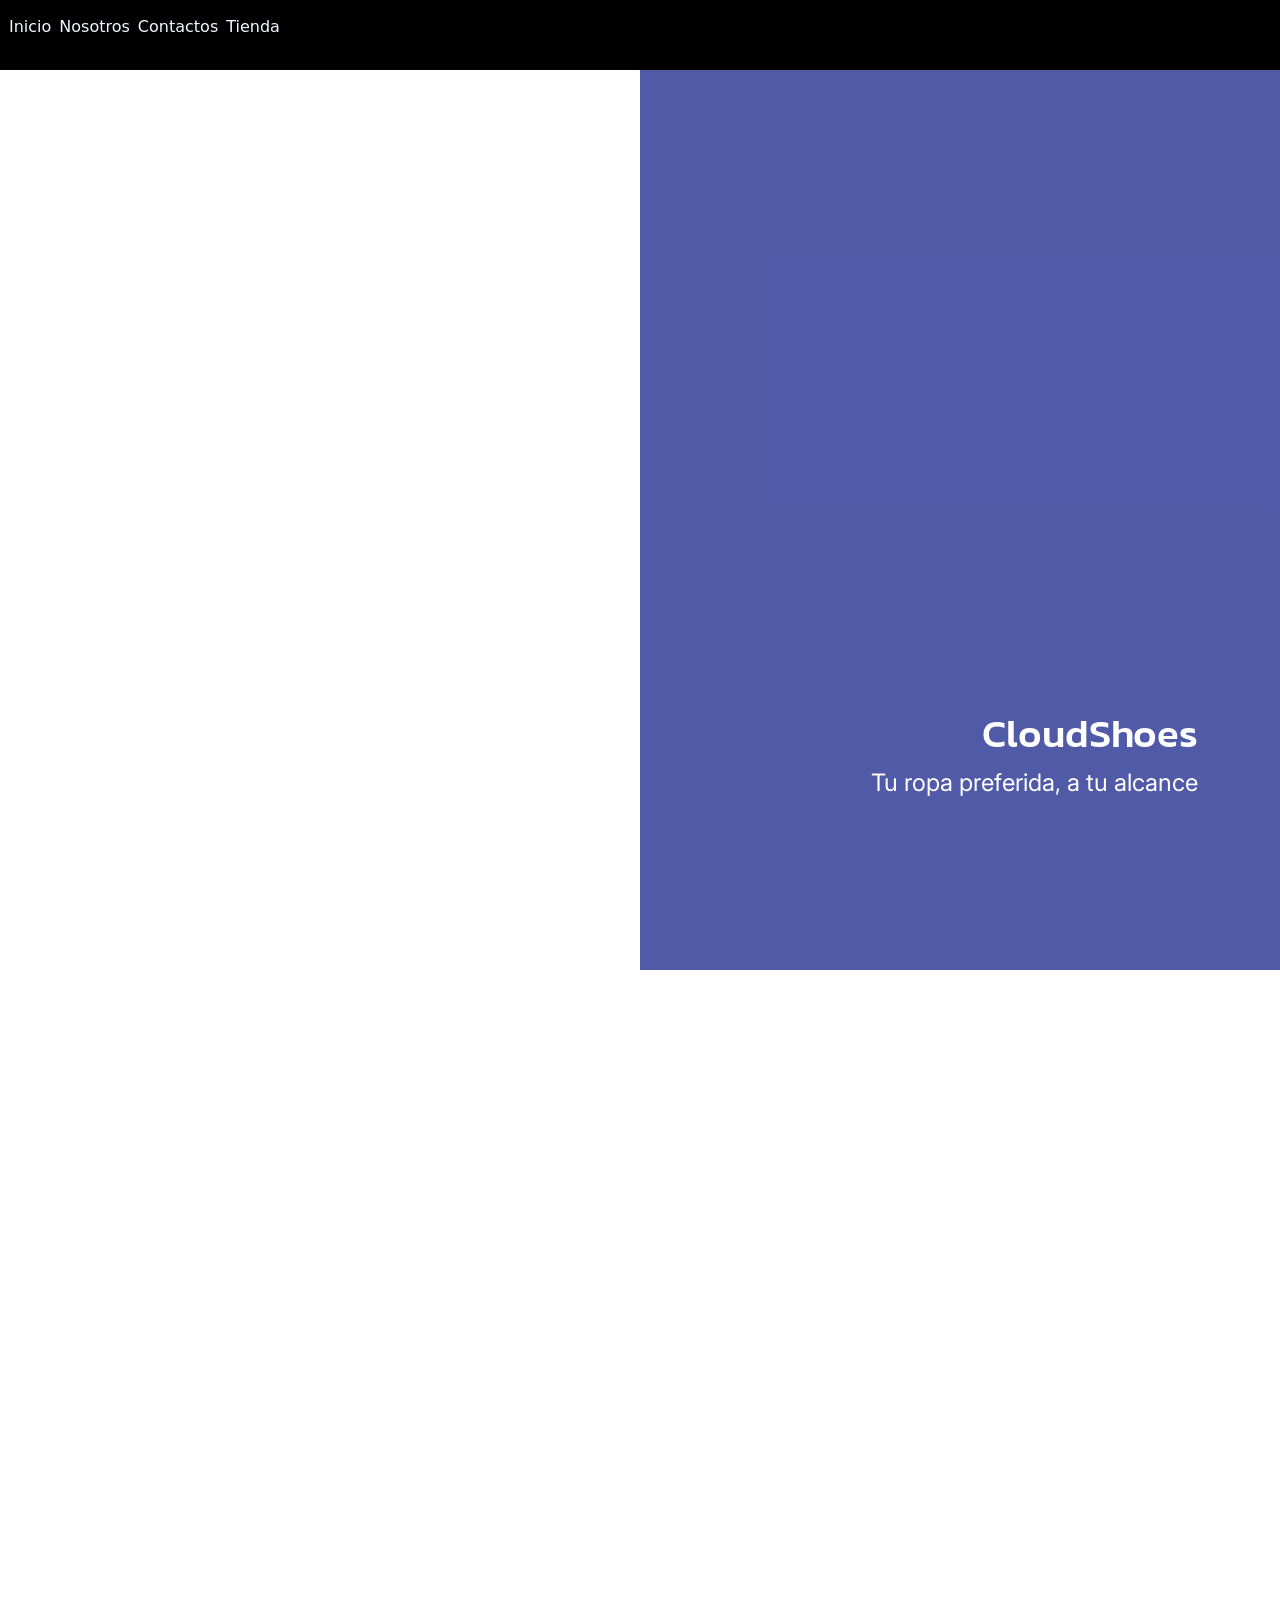
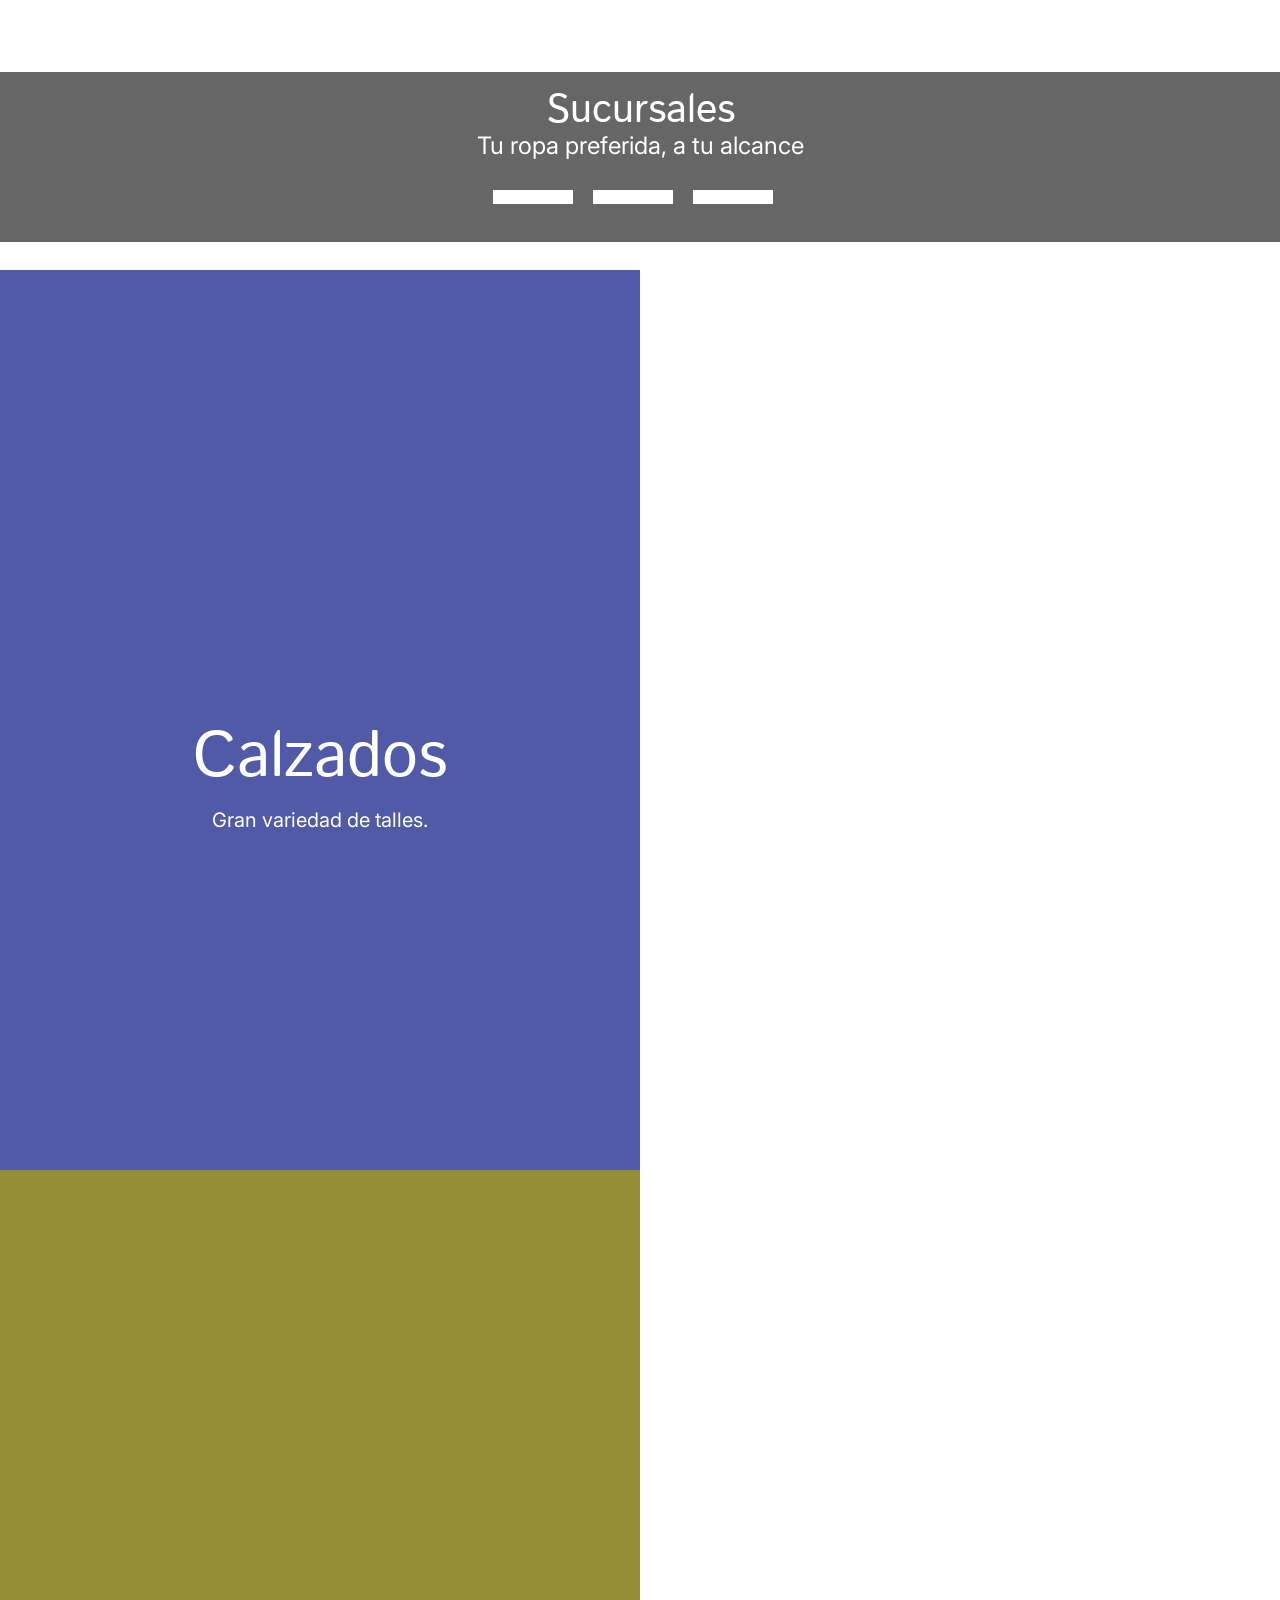
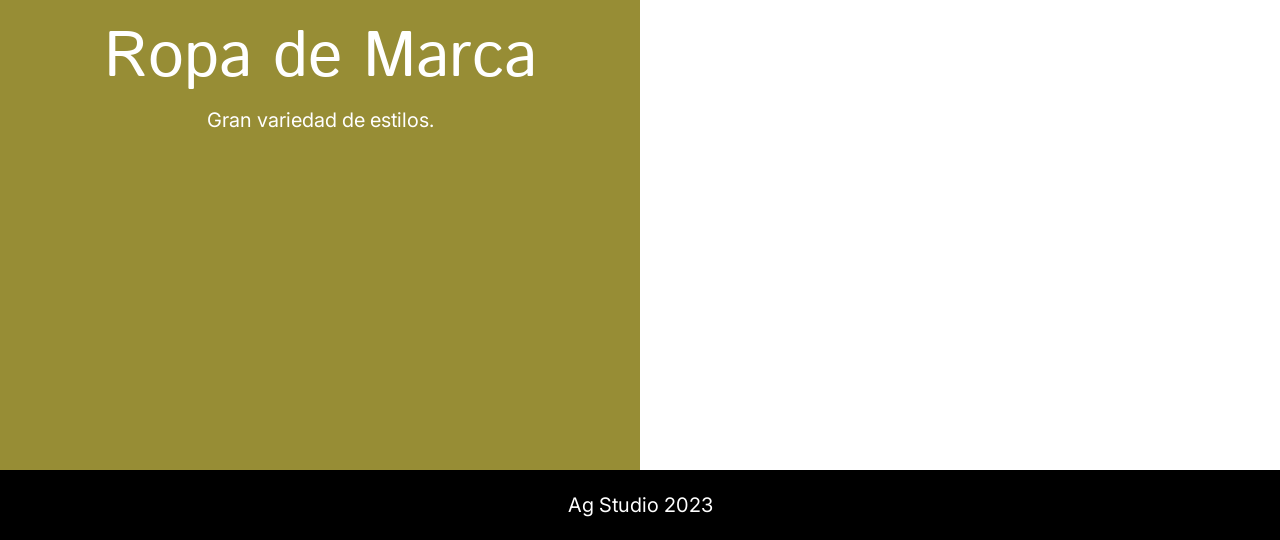
==== index.html @ 91f5755b "Upload Files" ====
<html>

    <head>
        <title> Inicio </title>
        <link rel="stylesheet" href="style.css">
        <link rel="stylesheet" href="https://cdn.jsdelivr.net/npm/bootstrap@5.3.0/dist/css/bootstrap.min.css">
        <script src="https://cdn.jsdelivr.net/npm/bootstrap@5.3.0/dist/js/bootstrap.bundle.min.js"></script>
    </head>

    <body>
        
        <nav class="navbar">
           <ul>
            <a href="index.html"> Inicio </a>
            <a href="nosotros.html"> Nosotros </a>
            <a href="contactos.html"> Contactos </a>
            <a href="tienda.html"> Tienda </a>
           </ul> 
        </nav>

        <div class="container-fluid">

         <section class="row" style="justify-content: right; background-image: url('img/Section 1.png'); text-align: right;">
            <aside class="col-lg-6">
                <div style="padding-right: 70px; padding-top: 71vh;">
                  <h1> CloudShoes </h1>
                  <p> Tu ropa preferida, a tu alcance </p>
                </div> 
            </aside>
         </section>

         <section class="row" style="background-image: url('img/Carrousel.png'); text-align:center; padding-top: 78vh;" id="carrousel">
                 <aside class="col-lg">
                   <h1> Sucursales </h1>
                   <p> Tu ropa preferida, a tu alcance </p>
                   <ul style="justify-content: center; margin-right: 20px;"> 
                    <li class="btn" id="check1" style="background-color: white; border-radius:0;"></li>
                    <li class="btn" id="check2" style="background-color: white; border-radius:0;"></li>
                    <li class="btn" id="check3" style="background-color: white; border-radius:0;"></li>
                  </ul>
                 </aside>
         </section>

         <section class="row" style="justify-content: left; background-image: url('img/Section\ 3.png')">
            <aside class="col-lg-6" style="animation: transition-left 6s;">
                <div class="font-size" style="text-align: center; padding-top: 50vh;">
                    <h1> Calzados </h1>
                    <p> Gran variedad de talles. </p>
                </div>
            </aside>
         </section>

         <section class="row" style="justify-content: left; background-image: url('img/Imagen-2\ 1.png')">
            <aside class="col-lg-6" style="background-color:  rgba(125, 113, 3, 0.80); animation: transition-left 6s;">
                <div class="font-size">
                    <div class="font-size" style="text-align: center; padding-top: 50vh;">
                        <h1> Ropa de Marca </h1>
                        <p> Gran variedad de estilos. </p>
                    </div>
                </div>
            </aside>
         </section>

        </div>

        <footer>
            <p> Ag Studio 2023 </p>
        </footer>

    </body>
    <script src="function.js"></script>

</html>
---- style.css ----
@import url('https://fonts.googleapis.com/css2?family=Imprima&family=Inknut+Antiqua:wght@300&family=Inter:wght@300&family=Istok+Web:wght@700&family=Jaldi&family=Jockey+One&family=Josefin+Sans:wght@300&family=Kanit&display=swap');

@keyframes transition-left{
   0%   {opacity: 0; transform: translateX(-80px)};
   100% {opacity: 1; transform: translateX(0)};
}

@keyframes transition-right{
    0%   {opacity: 0; width: 100vh;};
    100% {opacity: 1; transform: translateX(0)};
}

.navbar{
    height: 70px;
    background-color: black;
    justify-items: left;
}

.navbar a{
    color: aliceblue;
    text-decoration: none;
    margin: 4px;
}

.btn{
    margin: 10px;
    width: 80px;
    height: 10px;
}

.col-lg{
    background-color: rgba(0, 0, 0, 0.60);
    height: 170px;
    padding-top: 15px;
}

.col-lg h1{
    font-family: 'Istok Web';
    font-size: 40px;
    color: white;
}

.col-lg p{
    font-family: 'Inter';
    font-size: 24px;
    font-weight: 20px;
    margin-top: -15px;
    color: white;
}

.col-lg-4{
    background-color: rgba(38, 49, 146, 0.80);
    background-size: cover;
    width: 130vh;
    height: 100vh;
    animation: transition 6s;
}

.col-lg-4 h1{
    font-family: 'Kanit';
    font-size: 40px;
    color: white;
}

.col-lg-4 p{
    font-family: 'Inter';
    font-size: 24px;
    color: white;
}

.col-lg-6{
    background-color: rgba(38, 49, 146, 0.80);
    background-size: cover;
    width: 130vh;
    height: 100vh;
    animation: transition-right 6s;
}

.col-lg-6 h1{
    font-family: 'Kanit';
    font-size: 40px;
    color: white;
    transition: 1s;
}

.col-lg-6 h1:hover{
    font-size: 70px;
    transition: 1s;
}

.col-lg-6 p{
    font-family: 'Inter';
    font-size: 24px;
    color: white;
    transition: 1s;
}

.col-lg-6 p:hover{
    font-size: 26px;
    transition: 1s;
}

.font-size h1{
   font-family: 'istok web';
   font-size: 64px;
   color: white;
}

.font-size p{
    font-family: 'inter';
    font-size: 20px;
    color: white;
}

.row{
    height: 100vh;
    background-repeat: no-repeat;
    background-size: cover;
}

footer{
    height: 70px;
    background-color: black;
    justify-content: right;
    color: white;
    text-align: center;
    padding-top: 20px;
}

footer p{
    font-family: "inter";
    font-size: 20px;
}

input{
    text-align: center;
    border-radius: 30px;
    border: none;
}

button{
    text-align: center;
    border-radius: 30px;
    border: none;
}

aside{
    justify-content: center;
}

article{
    margin: 6vh;
    transition: 1s;
}

article:hover{
    transform: scale(1.1);
    transition: 0.5s;
}

article h1{
    margin-top: 30vh;
    font-family: 'Jaldi';
    font-size: 14px;
}

article p{
    font-family: 'Jaldi';
    font-size: 20px;
    font-weight: bold;
}

.text-change h1{
   margin-top: 150px;
   text-align: left;
}

.text-change p{
    text-align: left;
}

.panel{
    margin-left: 8vh;
}

.tile{
    height: 12vh;
    width: 60vh;
    background-color: black;
    margin-top: -40vh;
    margin-left: 44vh;
    padding-right: 9vh;
    padding-top: 3vh;
}

.tile h1{
    font-family: 'inknut antiqua';
    font-size: 30px;
}

.box{
    height: 22vh;
    width: 60vh;
    background-color: rgb(243, 243, 243);
    margin-top: 2vh;
    margin-left: 44vh;
}

.square{
    width: 44vh;
    height: 44vh;
    border-radius: 30px;
    background-color: rgb(221, 221, 221);
}

.square-img{
    margin-top: 16px;
    margin-right: 16px;
    width: 40vh;
    height: 40vh;
    border-radius: 30px;
    background-size: cover;
    background-image: url('Img/sa.png'); 
}

.soc{
    width: 4vh;
    height: 4vh;
    background-size: cover;
    margin: 6px;
}

#map {
    height: 40vh;
    width: 40vh;
}

ul{
    margin-top: 2vh;
    margin-left: -3vh;
    list-style: none;
    display: flex;
}

.box p{
    color:black;
    font-family: 'imprima';
    text-align: left;
    padding-left: 2vh;
}

@media screen and (max-width: 700px){

.panel{
    margin-top: 35vh;
    margin-left: -2px;
}

.square{
    width: 200px;
    height: 200px;
}

.square-img{
    width: 180px;
    height: 180px;
    margin-top: 1.2vh;
    margin-left: 1.4vh;
}

.tile{
    height: 2vh;
    width: 30vh;
    background-color: black;
    margin-top: -20vh;
    margin-left: 26.2vh;
    padding-right: 9vh;
    padding-top: 3vh;
}

.tile h1{
    font-size: 10px;
    margin-top: -16px;
}

.box{
    height: 12vh;
    width: 30vh;
    background-color: rgb(243, 243, 243);
    margin-left: 26.2vh;
}

.box p{
    font-size: 12px;
}

.col-lg-4{
    width: 10vh;
    height: 10vh;
    display: none;
}

.col-lg-4 h1{
    display: block;
    color:blue;
}

.aside-query{
  margin-left: -100px;
}

.aside-query-2{
  margin-left: -500px;
}

.text-change{
    margin-top: 250vh;
}

.query-footer{
    margin-top: 160vh;
}

.h1-query h1{
    text-align: center;
    margin-left: 50px;
    margin-top: 4px;
}

.p-query p{
    font-size: 2px;
}

#query h1{
    text-align: left;
    padding-left: 10vh;
}

#rounded{
    width: 50vh;
    height: 50vh;
    margin-top: -35vh;
}

#rounded-2{
    margin-left: -100vh;
}

iframe{
   margin-top: 15px;
   margin-left: 15px;
}

}
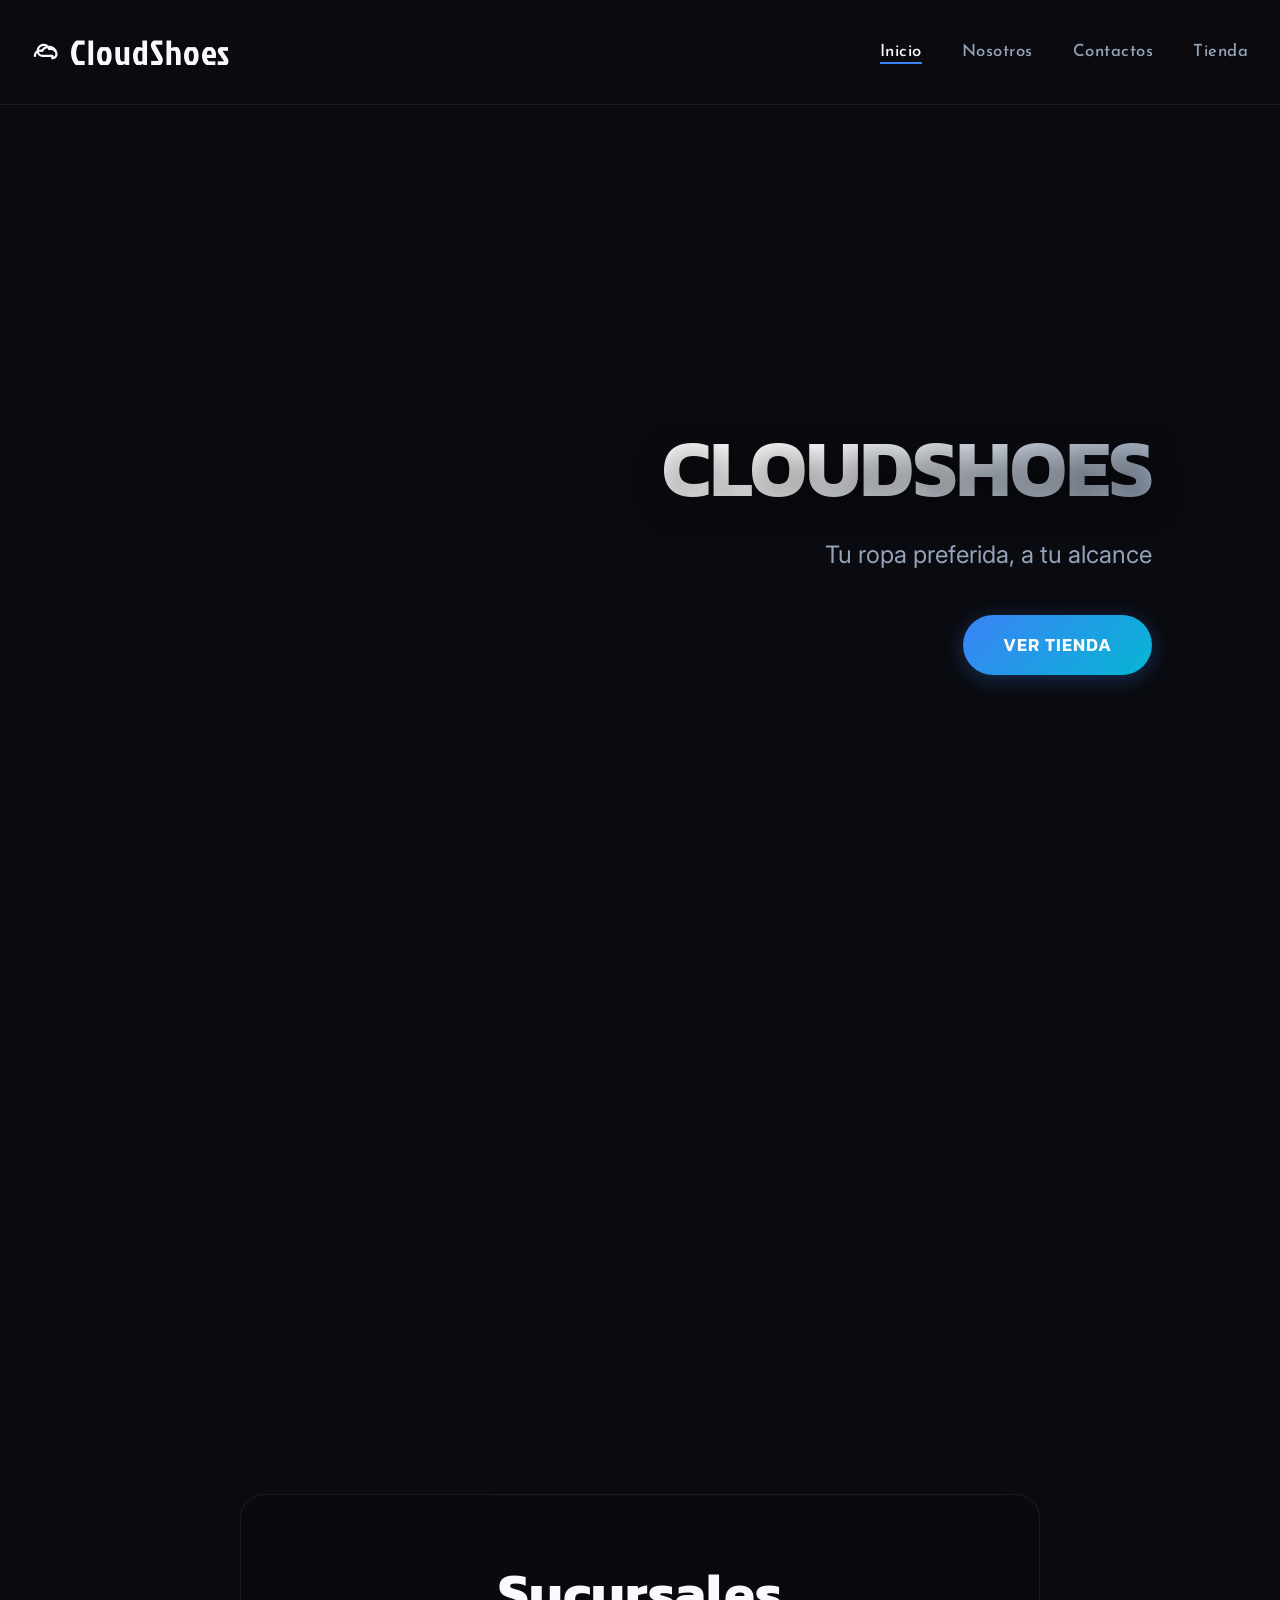
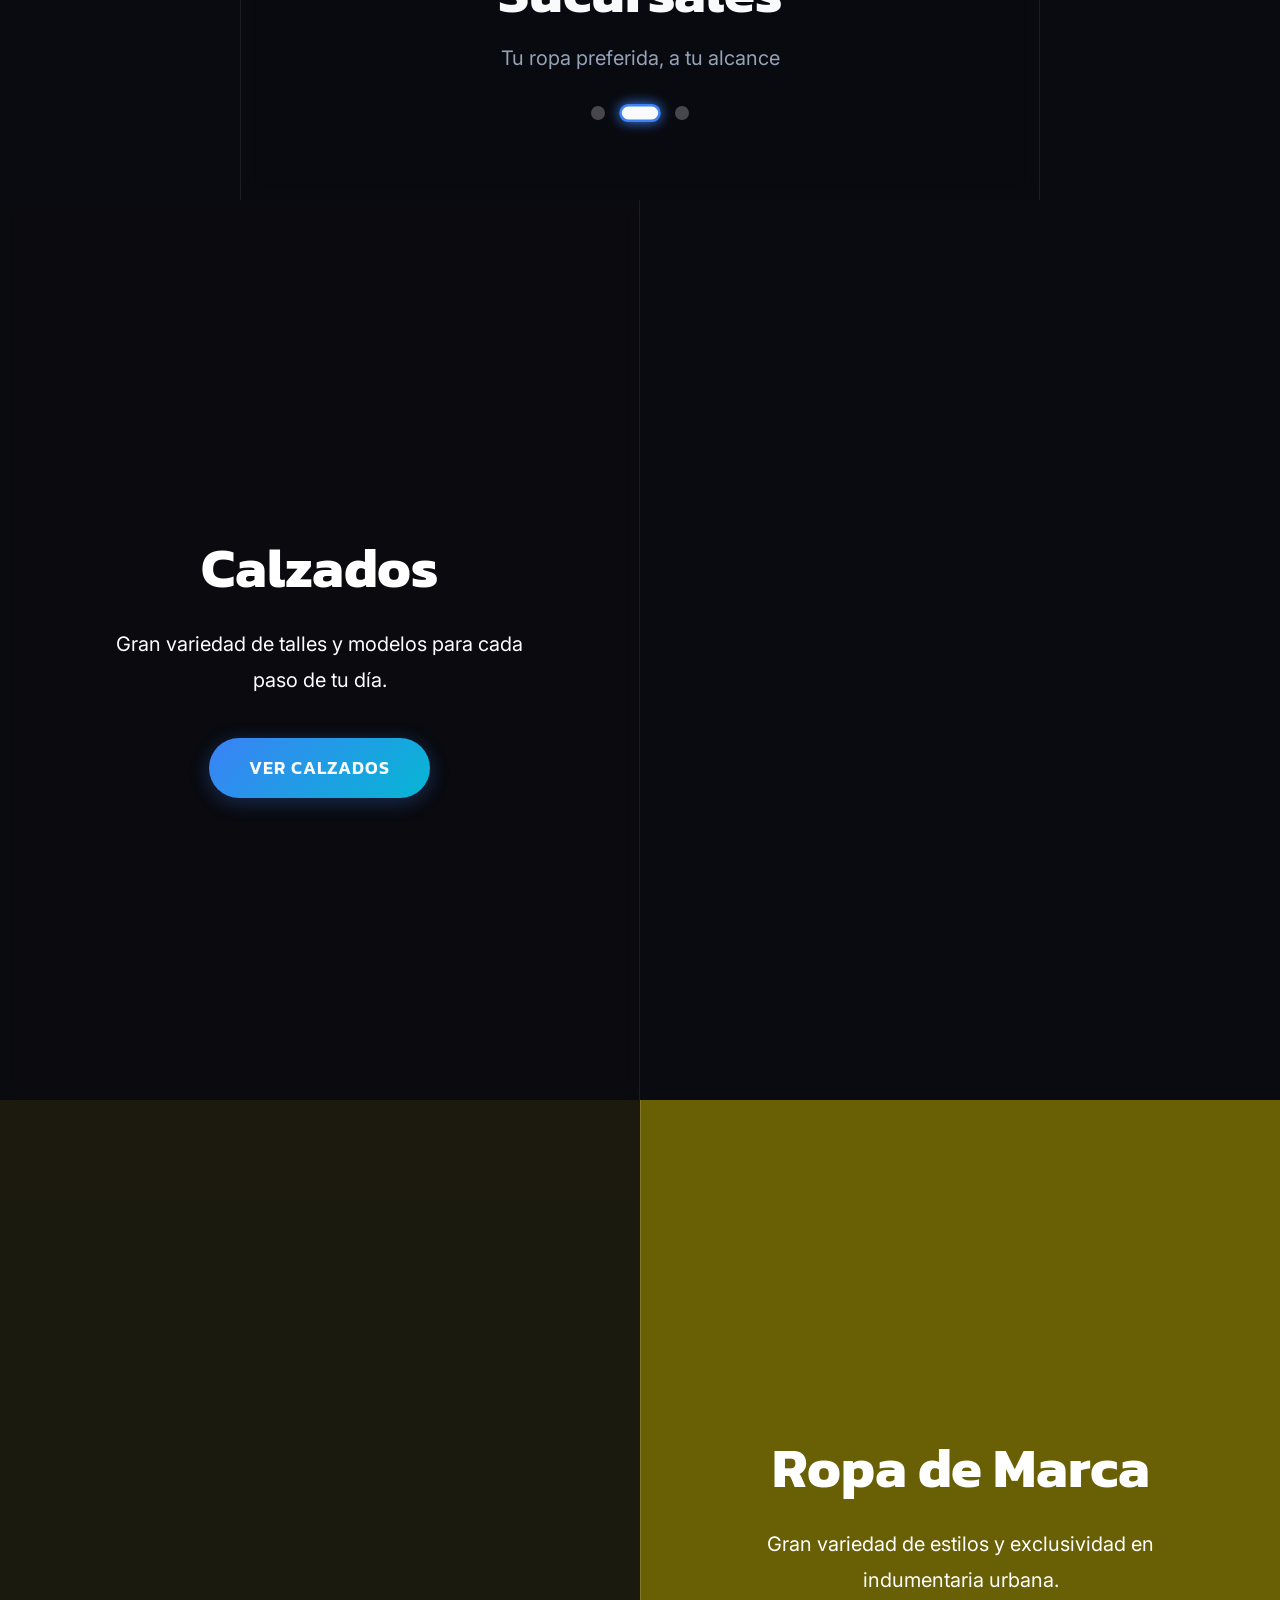
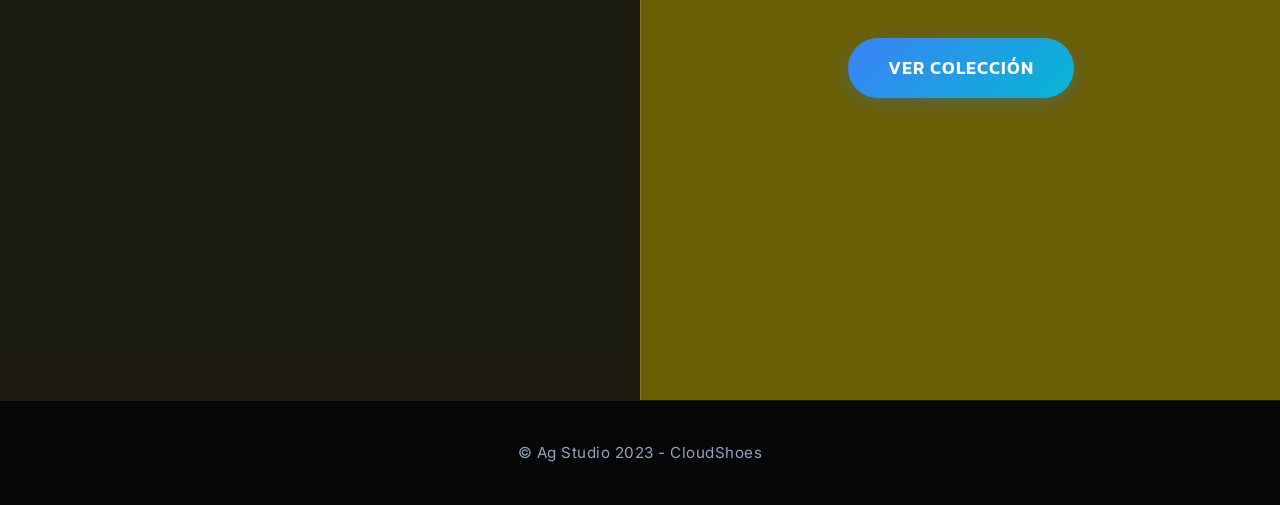
==== commit 4df9513b: "Rediseño completo de interfaz, navbar premium responsivo y optimización de código" ====
--- a/index.html
+++ b/index.html
@@ -1,73 +1,95 @@
-<html>
-
-    <head>
-        <title> Inicio </title>
-        <link rel="stylesheet" href="style.css">
-        <link rel="stylesheet" href="https://cdn.jsdelivr.net/npm/bootstrap@5.3.0/dist/css/bootstrap.min.css">
-        <script src="https://cdn.jsdelivr.net/npm/bootstrap@5.3.0/dist/js/bootstrap.bundle.min.js"></script>
-    </head>
-
-    <body>
-        
-        <nav class="navbar">
-           <ul>
-            <a href="index.html"> Inicio </a>
-            <a href="nosotros.html"> Nosotros </a>
-            <a href="contactos.html"> Contactos </a>
-            <a href="tienda.html"> Tienda </a>
-           </ul> 
-        </nav>
-
-        <div class="container-fluid">
-
-         <section class="row" style="justify-content: right; background-image: url('img/Section 1.png'); text-align: right;">
-            <aside class="col-lg-6">
-                <div style="padding-right: 70px; padding-top: 71vh;">
-                  <h1> CloudShoes </h1>
-                  <p> Tu ropa preferida, a tu alcance </p>
-                </div> 
-            </aside>
-         </section>
-
-         <section class="row" style="background-image: url('img/Carrousel.png'); text-align:center; padding-top: 78vh;" id="carrousel">
-                 <aside class="col-lg">
-                   <h1> Sucursales </h1>
-                   <p> Tu ropa preferida, a tu alcance </p>
-                   <ul style="justify-content: center; margin-right: 20px;"> 
-                    <li class="btn" id="check1" style="background-color: white; border-radius:0;"></li>
-                    <li class="btn" id="check2" style="background-color: white; border-radius:0;"></li>
-                    <li class="btn" id="check3" style="background-color: white; border-radius:0;"></li>
-                  </ul>
-                 </aside>
-         </section>
-
-         <section class="row" style="justify-content: left; background-image: url('img/Section\ 3.png')">
-            <aside class="col-lg-6" style="animation: transition-left 6s;">
-                <div class="font-size" style="text-align: center; padding-top: 50vh;">
-                    <h1> Calzados </h1>
-                    <p> Gran variedad de talles. </p>
-                </div>
-            </aside>
-         </section>
-
-         <section class="row" style="justify-content: left; background-image: url('img/Imagen-2\ 1.png')">
-            <aside class="col-lg-6" style="background-color:  rgba(125, 113, 3, 0.80); animation: transition-left 6s;">
-                <div class="font-size">
-                    <div class="font-size" style="text-align: center; padding-top: 50vh;">
-                        <h1> Ropa de Marca </h1>
-                        <p> Gran variedad de estilos. </p>
-                    </div>
-                </div>
-            </aside>
-         </section>
-
-        </div>
-
-        <footer>
-            <p> Ag Studio 2023 </p>
-        </footer>
-
-    </body>
-    <script src="function.js"></script>
-
+<!DOCTYPE html>
+<html lang="es">
+<head>
+    <meta charset="UTF-8">
+    <meta name="viewport" content="width=device-width, initial-scale=1.0">
+    <title>CloudShoes - Inicio</title>
+    <!-- Bootstrap CSS -->
+    <link rel="stylesheet" href="https://cdn.jsdelivr.net/npm/bootstrap@5.3.0/dist/css/bootstrap.min.css">
+    <!-- Custom CSS -->
+    <link rel="stylesheet" href="style.css">
+</head>
+<body>
+    
+    <!-- Navbar -->
+    <nav class="custom-navbar">
+        <div class="navbar-container">
+            <a href="index.html" class="brand">
+                <svg xmlns="http://www.w3.org/2000/svg" width="28" height="28" viewBox="0 0 24 24" fill="none" stroke="currentColor" stroke-width="2" stroke-linecap="round" stroke-linejoin="round" style="vertical-align: middle; margin-top: -4px;"><path d="M17.5 19A3.5 3.5 0 0 0 21 15.5c0-2.79-2.54-4.5-5-4.5-.42 0-.83.07-1.22.2A5 5 0 0 0 5 13c0 2.2 1.8 4 4 4h8.5Z"/><path d="M2.5 17A4.5 4.5 0 0 1 7 12.5c.57 0 1.12.1 1.63.29A6.5 6.5 0 0 1 20 12.5"/></svg>
+                CloudShoes
+            </a>
+            <button class="menu-toggle" id="menuToggle" aria-label="Toggle Navigation">
+                <span></span>
+                <span></span>
+                <span></span>
+            </button>
+            <ul class="nav-links" id="navLinks">
+                <li><a href="index.html" class="active">Inicio</a></li>
+                <li><a href="nosotros.html">Nosotros</a></li>
+                <li><a href="contactos.html">Contactos</a></li>
+                <li><a href="tienda.html">Tienda</a></li>
+            </ul>
+        </div>
+    </nav>
+
+    <!-- Main Content Container -->
+    <div class="container-fluid p-0">
+
+        <!-- Hero Section -->
+        <section class="hero-section" style="background-image: url('img/Section 1.png');">
+            <div class="hero-overlay-dark"></div>
+            <div class="hero-content animate-fade-up">
+                <h1>CloudShoes</h1>
+                <p>Tu ropa preferida, a tu alcance</p>
+                <a href="tienda.html" class="btn-premium">Ver Tienda</a>
+            </div>
+        </section>
+
+        <!-- Branch Carousel Section -->
+        <section class="carousel-section" id="carrousel" style="background-image: url('img/Carrousel.png');">
+            <div class="carousel-overlay"></div>
+            <div class="carousel-content-box animate-fade-up">
+                <h1>Sucursales</h1>
+                <p>Tu ropa preferida, a tu alcance</p>
+                <ul class="carousel-indicators-custom"> 
+                    <li id="check1" title="Sucursal 1"></li>
+                    <li id="check2" class="active" title="Sucursal 2"></li>
+                    <li id="check3" title="Sucursal 3"></li>
+                </ul>
+            </div>
+        </section>
+
+        <!-- Footwear Section -->
+        <section class="info-section" style="background-image: url('img/Section 3.png');">
+            <div class="info-overlay-color" style="background-color: rgba(10, 11, 16, 0.4);"></div>
+            <div class="info-content-card animate-slide-left" style="background-color: rgba(10, 11, 16, 0.7); border-right: 1px solid var(--border-glass);">
+                <h1>Calzados</h1>
+                <p>Gran variedad de talles y modelos para cada paso de tu día.</p>
+                <a href="tienda.html" class="btn-premium mt-4">Ver Calzados</a>
+            </div>
+        </section>
+
+        <!-- Brand Clothes Section -->
+        <section class="info-section" style="background-image: url('img/Imagen-2 1.png');">
+            <div class="info-overlay-color" style="background-color: rgba(125, 113, 3, 0.15);"></div>
+            <div class="info-content-card animate-slide-right" style="background-color: rgba(125, 113, 3, 0.8); border-left: 1px solid rgba(255,255,255,0.15); margin-left: auto;">
+                <h1>Ropa de Marca</h1>
+                <p>Gran variedad de estilos y exclusividad en indumentaria urbana.</p>
+                <a href="tienda.html" class="btn-premium mt-4">Ver Colección</a>
+            </div>
+        </section>
+
+    </div>
+
+    <!-- Footer -->
+    <footer>
+        <p>&copy; Ag Studio 2023 - CloudShoes</p>
+    </footer>
+
+    <!-- Bootstrap Bundle JS -->
+    <script src="https://cdn.jsdelivr.net/npm/bootstrap@5.3.0/dist/js/bootstrap.bundle.min.js"></script>
+    <!-- Custom Logic -->
+    <script src="navbar.js"></script>
+    <script src="function.js"></script>
+</body>
 </html>
--- a/style.css
+++ b/style.css
@@ -1,354 +1,1152 @@
-@import url('https://fonts.googleapis.com/css2?family=Imprima&family=Inknut+Antiqua:wght@300&family=Inter:wght@300&family=Istok+Web:wght@700&family=Jaldi&family=Jockey+One&family=Josefin+Sans:wght@300&family=Kanit&display=swap');
-
-@keyframes transition-left{
-   0%   {opacity: 0; transform: translateX(-80px)};
-   100% {opacity: 1; transform: translateX(0)};
-}
-
-@keyframes transition-right{
-    0%   {opacity: 0; width: 100vh;};
-    100% {opacity: 1; transform: translateX(0)};
-}
-
-.navbar{
-    height: 70px;
-    background-color: black;
-    justify-items: left;
-}
-
-.navbar a{
-    color: aliceblue;
-    text-decoration: none;
-    margin: 4px;
-}
-
-.btn{
-    margin: 10px;
-    width: 80px;
-    height: 10px;
-}
-
-.col-lg{
-    background-color: rgba(0, 0, 0, 0.60);
-    height: 170px;
-    padding-top: 15px;
-}
-
-.col-lg h1{
-    font-family: 'Istok Web';
-    font-size: 40px;
-    color: white;
-}
-
-.col-lg p{
-    font-family: 'Inter';
-    font-size: 24px;
-    font-weight: 20px;
-    margin-top: -15px;
-    color: white;
-}
-
-.col-lg-4{
-    background-color: rgba(38, 49, 146, 0.80);
-    background-size: cover;
-    width: 130vh;
-    height: 100vh;
-    animation: transition 6s;
-}
-
-.col-lg-4 h1{
-    font-family: 'Kanit';
-    font-size: 40px;
-    color: white;
-}
-
-.col-lg-4 p{
-    font-family: 'Inter';
-    font-size: 24px;
-    color: white;
-}
-
-.col-lg-6{
-    background-color: rgba(38, 49, 146, 0.80);
-    background-size: cover;
-    width: 130vh;
-    height: 100vh;
-    animation: transition-right 6s;
-}
-
-.col-lg-6 h1{
-    font-family: 'Kanit';
-    font-size: 40px;
-    color: white;
-    transition: 1s;
-}
-
-.col-lg-6 h1:hover{
-    font-size: 70px;
-    transition: 1s;
-}
-
-.col-lg-6 p{
-    font-family: 'Inter';
-    font-size: 24px;
-    color: white;
-    transition: 1s;
-}
-
-.col-lg-6 p:hover{
-    font-size: 26px;
-    transition: 1s;
-}
-
-.font-size h1{
-   font-family: 'istok web';
-   font-size: 64px;
-   color: white;
-}
-
-.font-size p{
-    font-family: 'inter';
-    font-size: 20px;
-    color: white;
-}
-
-.row{
-    height: 100vh;
-    background-repeat: no-repeat;
-    background-size: cover;
-}
-
-footer{
-    height: 70px;
-    background-color: black;
-    justify-content: right;
-    color: white;
-    text-align: center;
-    padding-top: 20px;
-}
-
-footer p{
-    font-family: "inter";
-    font-size: 20px;
-}
-
-input{
-    text-align: center;
-    border-radius: 30px;
-    border: none;
-}
-
-button{
-    text-align: center;
-    border-radius: 30px;
-    border: none;
-}
-
-aside{
-    justify-content: center;
-}
-
-article{
-    margin: 6vh;
-    transition: 1s;
-}
-
-article:hover{
-    transform: scale(1.1);
-    transition: 0.5s;
-}
-
-article h1{
-    margin-top: 30vh;
-    font-family: 'Jaldi';
-    font-size: 14px;
-}
-
-article p{
-    font-family: 'Jaldi';
-    font-size: 20px;
-    font-weight: bold;
-}
-
-.text-change h1{
-   margin-top: 150px;
-   text-align: left;
-}
-
-.text-change p{
-    text-align: left;
-}
-
-.panel{
-    margin-left: 8vh;
-}
-
-.tile{
-    height: 12vh;
-    width: 60vh;
-    background-color: black;
-    margin-top: -40vh;
-    margin-left: 44vh;
-    padding-right: 9vh;
-    padding-top: 3vh;
-}
-
-.tile h1{
-    font-family: 'inknut antiqua';
-    font-size: 30px;
-}
-
-.box{
-    height: 22vh;
-    width: 60vh;
-    background-color: rgb(243, 243, 243);
-    margin-top: 2vh;
-    margin-left: 44vh;
-}
-
-.square{
-    width: 44vh;
-    height: 44vh;
-    border-radius: 30px;
-    background-color: rgb(221, 221, 221);
-}
-
-.square-img{
-    margin-top: 16px;
-    margin-right: 16px;
-    width: 40vh;
-    height: 40vh;
-    border-radius: 30px;
-    background-size: cover;
-    background-image: url('Img/sa.png'); 
-}
-
-.soc{
-    width: 4vh;
-    height: 4vh;
-    background-size: cover;
-    margin: 6px;
-}
-
-#map {
-    height: 40vh;
-    width: 40vh;
-}
-
-ul{
-    margin-top: 2vh;
-    margin-left: -3vh;
-    list-style: none;
-    display: flex;
-}
-
-.box p{
-    color:black;
-    font-family: 'imprima';
-    text-align: left;
-    padding-left: 2vh;
-}
-
-@media screen and (max-width: 700px){
-
-.panel{
-    margin-top: 35vh;
-    margin-left: -2px;
-}
-
-.square{
-    width: 200px;
-    height: 200px;
-}
-
-.square-img{
-    width: 180px;
-    height: 180px;
-    margin-top: 1.2vh;
-    margin-left: 1.4vh;
-}
-
-.tile{
-    height: 2vh;
-    width: 30vh;
-    background-color: black;
-    margin-top: -20vh;
-    margin-left: 26.2vh;
-    padding-right: 9vh;
-    padding-top: 3vh;
-}
-
-.tile h1{
-    font-size: 10px;
-    margin-top: -16px;
-}
-
-.box{
-    height: 12vh;
-    width: 30vh;
-    background-color: rgb(243, 243, 243);
-    margin-left: 26.2vh;
-}
-
-.box p{
-    font-size: 12px;
-}
-
-.col-lg-4{
-    width: 10vh;
-    height: 10vh;
-    display: none;
-}
-
-.col-lg-4 h1{
-    display: block;
-    color:blue;
-}
-
-.aside-query{
-  margin-left: -100px;
-}
-
-.aside-query-2{
-  margin-left: -500px;
-}
-
-.text-change{
-    margin-top: 250vh;
-}
-
-.query-footer{
-    margin-top: 160vh;
-}
-
-.h1-query h1{
-    text-align: center;
-    margin-left: 50px;
-    margin-top: 4px;
-}
-
-.p-query p{
-    font-size: 2px;
-}
-
-#query h1{
-    text-align: left;
-    padding-left: 10vh;
-}
-
-#rounded{
-    width: 50vh;
-    height: 50vh;
-    margin-top: -35vh;
-}
-
-#rounded-2{
-    margin-left: -100vh;
-}
-
-iframe{
-   margin-top: 15px;
-   margin-left: 15px;
-}
-
+/* ==========================================================================
+   CloudShoes Design System & Global Styles
+   ========================================================================== */
+
+@import url('https://fonts.googleapis.com/css2?family=Imprima&family=Inknut+Antiqua:wght@300;400;500;700&family=Inter:wght@300;400;500;600;700&family=Istok+Web:wght@400;700&family=Jaldi:wght@400;700&family=Jockey+One&family=Josefin+Sans:wght@300;400;600&family=Kanit:wght@300;400;500;700&display=swap');
+
+:root {
+    /* Color Palette */
+    --bg-dark: #0a0b10;
+    --bg-card: rgba(255, 255, 255, 0.03);
+    --bg-card-hover: rgba(255, 255, 255, 0.07);
+    --border-glass: rgba(255, 255, 255, 0.08);
+    --border-glass-focus: rgba(59, 130, 246, 0.4);
+    
+    /* Brand Accents */
+    --accent-blue: #3b82f6;      /* Cloud Blue */
+    --accent-cyan: #06b6d4;      /* Sky cyan */
+    --accent-gold: #d9af2c;      /* Warm golden yellow overlay tint */
+    --accent-gold-rgb: 217, 175, 44;
+    --accent-blue-rgb: 59, 130, 246;
+    
+    /* Text Colors */
+    --text-light: #f8fafc;
+    --text-muted: #94a3b8;
+    --text-dark: #0f172a;
+    
+    /* Fonts */
+    --font-heading: 'Kanit', sans-serif;
+    --font-body: 'Inter', sans-serif;
+    --font-brand: 'Jockey One', sans-serif;
+    --font-alt: 'Inknut Antiqua', serif;
+    --font-nav: 'Josefin Sans', sans-serif;
+
+    /* Transitions */
+    --transition-smooth: all 0.4s cubic-bezier(0.16, 1, 0.3, 1);
+    --transition-fast: all 0.2s ease;
+}
+
+/* Base resets & adjustments */
+* {
+    box-sizing: border-box;
+    margin: 0;
+    padding: 0;
+}
+
+body {
+    background-color: var(--bg-dark);
+    color: var(--text-light);
+    font-family: var(--font-body);
+    overflow-x: hidden;
+    line-height: 1.6;
+}
+
+a {
+    color: inherit;
+    text-decoration: none;
+    transition: var(--transition-fast);
+}
+
+/* Premium Scrollbar */
+::-webkit-scrollbar {
+    width: 8px;
+}
+::-webkit-scrollbar-track {
+    background: var(--bg-dark);
+}
+::-webkit-scrollbar-thumb {
+    background: rgba(255, 255, 255, 0.1);
+    border-radius: 10px;
+}
+::-webkit-scrollbar-thumb:hover {
+    background: var(--accent-blue);
+}
+
+/* Animations */
+@keyframes fadeInUp {
+    from {
+        opacity: 0;
+        transform: translateY(30px);
+    }
+    to {
+        opacity: 1;
+        transform: translateY(0);
+    }
+}
+
+@keyframes slideInLeft {
+    from {
+        opacity: 0;
+        transform: translateX(-50px);
+    }
+    to {
+        opacity: 1;
+        transform: translateX(0);
+    }
+}
+
+@keyframes slideInRight {
+    from {
+        opacity: 0;
+        transform: translateX(50px);
+    }
+    to {
+        opacity: 1;
+        transform: translateX(0);
+    }
+}
+
+@keyframes pulseGlow {
+    0%, 100% {
+        box-shadow: 0 0 15px rgba(var(--accent-blue-rgb), 0.2);
+    }
+    50% {
+        box-shadow: 0 0 25px rgba(var(--accent-blue-rgb), 0.4);
+    }
+}
+
+.animate-fade-up {
+    animation: fadeInUp 1s cubic-bezier(0.16, 1, 0.3, 1) both;
+}
+
+.animate-slide-left {
+    animation: slideInLeft 1s cubic-bezier(0.16, 1, 0.3, 1) both;
+}
+
+.animate-slide-right {
+    animation: slideInRight 1s cubic-bezier(0.16, 1, 0.3, 1) both;
+}
+
+/* ==========================================================================
+   Navigation Bar
+   ========================================================================== */
+.custom-navbar {
+    position: fixed;
+    top: 0;
+    left: 0;
+    width: 100%;
+    z-index: 1000;
+    padding: 1.5rem 2rem;
+    background: rgba(10, 11, 16, 0.7);
+    backdrop-filter: blur(16px);
+    -webkit-backdrop-filter: blur(16px);
+    border-bottom: 1px solid var(--border-glass);
+    transition: var(--transition-smooth);
+}
+
+/* Shrink effect triggered by scroll JS */
+.custom-navbar.shrunk {
+    padding: 0.85rem 2rem;
+    background: rgba(10, 11, 16, 0.92);
+    border-bottom-color: rgba(255, 255, 255, 0.12);
+    box-shadow: 0 10px 30px rgba(0, 0, 0, 0.4);
+}
+
+.custom-navbar .navbar-container {
+    max-width: 1300px;
+    margin: 0 auto;
+    display: flex;
+    align-items: center;
+    justify-content: space-between;
+}
+
+.custom-navbar .brand {
+    font-family: var(--font-brand);
+    font-size: 2.2rem;
+    letter-spacing: 1px;
+    font-weight: 400;
+    color: var(--text-light);
+    display: flex;
+    align-items: center;
+    gap: 0.6rem;
+    transition: var(--transition-smooth);
+}
+
+.custom-navbar .brand:hover {
+    color: var(--accent-blue);
+    transform: translateY(-1px);
+    text-shadow: 0 0 15px rgba(var(--accent-blue-rgb), 0.3);
+}
+
+.custom-navbar .nav-links {
+    display: flex;
+    gap: 2.5rem;
+    list-style: none;
+    align-items: center;
+    margin: 0;
+    padding: 0;
+}
+
+.custom-navbar .nav-links a {
+    font-family: var(--font-nav);
+    font-size: 1.05rem;
+    font-weight: 500;
+    letter-spacing: 0.5px;
+    color: var(--text-muted);
+    position: relative;
+    padding: 0.25rem 0;
+}
+
+.custom-navbar .nav-links a::after {
+    content: '';
+    position: absolute;
+    bottom: 0;
+    left: 0;
+    width: 0;
+    height: 2px;
+    background: linear-gradient(90deg, var(--accent-blue), var(--accent-cyan));
+    transition: var(--transition-smooth);
+}
+
+.custom-navbar .nav-links a:hover {
+    color: var(--text-light);
+}
+
+.custom-navbar .nav-links a:hover::after {
+    width: 100%;
+}
+
+.custom-navbar .nav-links a.active {
+    color: var(--text-light);
+}
+
+.custom-navbar .nav-links a.active::after {
+    width: 100%;
+    background: var(--accent-blue);
+}
+
+/* Hamburger mobile menu */
+.menu-toggle {
+    display: none;
+    flex-direction: column;
+    gap: 6px;
+    background: none;
+    border: none;
+    cursor: pointer;
+    padding: 6px;
+    z-index: 1100;
+}
+
+.menu-toggle span {
+    display: block;
+    width: 26px;
+    height: 2px;
+    background-color: var(--text-light);
+    border-radius: 2px;
+    transition: var(--transition-smooth);
+    transform-origin: center;
+}
+
+/* Animated toggle transition into 'X' when open */
+.menu-toggle.open span:nth-child(1) {
+    transform: translateY(8px) rotate(45deg);
+}
+
+.menu-toggle.open span:nth-child(2) {
+    opacity: 0;
+    transform: scale(0);
+}
+
+.menu-toggle.open span:nth-child(3) {
+    transform: translateY(-8px) rotate(-45deg);
+}
+
+/* ==========================================================================
+   Hero & Section Layouts
+   ========================================================================== */
+.hero-section {
+    position: relative;
+    min-height: 100vh;
+    display: flex;
+    align-items: center;
+    justify-content: flex-end;
+    background-size: cover;
+    background-position: center;
+    background-repeat: no-repeat;
+    padding: 6rem 10% 2rem 10%;
+}
+
+.hero-overlay-dark {
+    position: absolute;
+    inset: 0;
+    background: linear-gradient(90deg, rgba(10, 11, 16, 0.4) 0%, rgba(10, 11, 16, 0.85) 100%);
+    z-index: 1;
+}
+
+.hero-content {
+    position: relative;
+    z-index: 2;
+    text-align: right;
+    max-width: 600px;
+    padding-top: 15vh;
+}
+
+.hero-content h1 {
+    font-family: var(--font-heading);
+    font-size: 5rem;
+    font-weight: 700;
+    text-transform: uppercase;
+    letter-spacing: -1px;
+    line-height: 1.1;
+    margin-bottom: 1.5rem;
+    background: linear-gradient(135deg, #ffffff 30%, #94a3b8 100%);
+    -webkit-background-clip: text;
+    -webkit-text-fill-color: transparent;
+    text-shadow: 0 10px 30px rgba(0,0,0,0.5);
+}
+
+.hero-content p {
+    font-family: var(--font-body);
+    font-size: 1.5rem;
+    color: var(--text-muted);
+    margin-bottom: 2.5rem;
+}
+
+.btn-premium {
+    display: inline-block;
+    padding: 1rem 2.5rem;
+    font-family: var(--font-heading);
+    font-size: 1.1rem;
+    font-weight: 600;
+    text-transform: uppercase;
+    letter-spacing: 1px;
+    color: var(--text-light);
+    background: linear-gradient(135deg, var(--accent-blue), var(--accent-cyan));
+    border: none;
+    border-radius: 50px;
+    box-shadow: 0 4px 20px rgba(59, 130, 246, 0.3);
+    transition: var(--transition-smooth);
+}
+
+.btn-premium:hover {
+    transform: translateY(-3px);
+    box-shadow: 0 8px 30px rgba(59, 130, 246, 0.5);
+    color: #ffffff;
+}
+
+/* Info Section (Split banner style) */
+.info-section {
+    position: relative;
+    min-height: 100vh;
+    display: flex;
+    align-items: center;
+    background-size: cover;
+    background-position: center;
+    background-repeat: no-repeat;
+}
+
+.info-overlay-color {
+    position: absolute;
+    inset: 0;
+    z-index: 1;
+}
+
+.info-content-card {
+    position: relative;
+    z-index: 2;
+    width: 50%;
+    min-height: 100vh;
+    padding: 6rem 5% 4rem 5%;
+    display: flex;
+    flex-direction: column;
+    justify-content: center;
+    align-items: center;
+    text-align: center;
+    color: white;
+    backdrop-filter: blur(8px);
+    -webkit-backdrop-filter: blur(8px);
+}
+
+.info-content-card h1 {
+    font-family: var(--font-heading);
+    font-size: 3.5rem;
+    font-weight: 700;
+    margin-bottom: 1.5rem;
+    transition: var(--transition-smooth);
+}
+
+.info-content-card h1:hover {
+    transform: scale(1.05);
+    text-shadow: 0 0 20px rgba(255,255,255,0.4);
+}
+
+.info-content-card p {
+    font-family: var(--font-body);
+    font-size: 1.25rem;
+    max-width: 450px;
+    line-height: 1.8;
+}
+
+/* ==========================================================================
+   Sucursales Carousel
+   ========================================================================== */
+.carousel-section {
+    position: relative;
+    height: 100vh;
+    display: flex;
+    align-items: flex-end;
+    justify-content: center;
+    background-size: cover;
+    background-position: center;
+    background-repeat: no-repeat;
+    transition: background-image 1s ease-in-out;
+}
+
+.carousel-overlay {
+    position: absolute;
+    inset: 0;
+    background: linear-gradient(180deg, rgba(10, 11, 16, 0.2) 0%, rgba(10, 11, 16, 0.85) 100%);
+    z-index: 1;
+}
+
+.carousel-content-box {
+    position: relative;
+    z-index: 2;
+    text-align: center;
+    width: 100%;
+    max-width: 800px;
+    padding: 4rem 2rem;
+    background: rgba(10, 11, 16, 0.45);
+    backdrop-filter: blur(10px);
+    -webkit-backdrop-filter: blur(10px);
+    border-radius: 24px 24px 0 0;
+    border: 1px solid var(--border-glass);
+    border-bottom: none;
+}
+
+.carousel-content-box h1 {
+    font-family: var(--font-heading);
+    font-size: 3.5rem;
+    font-weight: 700;
+    margin-bottom: 1rem;
+    color: var(--text-light);
+}
+
+.carousel-content-box p {
+    font-family: var(--font-body);
+    font-size: 1.25rem;
+    color: var(--text-muted);
+    margin-bottom: 2rem;
+}
+
+.carousel-indicators-custom {
+    display: flex;
+    justify-content: center;
+    gap: 1.2rem;
+    list-style: none;
+    padding: 0;
+    margin-top: 1rem;
+}
+
+.carousel-indicators-custom li {
+    width: 14px;
+    height: 14px;
+    border-radius: 50%;
+    background-color: rgba(255, 255, 255, 0.25);
+    border: 2px solid transparent;
+    cursor: pointer;
+    transition: var(--transition-smooth);
+}
+
+.carousel-indicators-custom li:hover {
+    background-color: var(--accent-blue);
+    transform: scale(1.2);
+}
+
+.carousel-indicators-custom li.active {
+    background-color: var(--text-light);
+    border-color: var(--accent-blue);
+    box-shadow: 0 0 10px var(--accent-blue);
+    transform: scale(1.3);
+    width: 32px;
+    border-radius: 8px;
+}
+
+/* ==========================================================================
+   Nosotros Page (Nuestra Historia, Quienes Somos & Maps)
+   ========================================================================== */
+.about-hero {
+    min-height: 80vh;
+    background-size: cover;
+    background-position: center;
+    display: flex;
+    align-items: center;
+    justify-content: flex-end;
+    position: relative;
+    padding: 8rem 5% 4rem 5%;
+}
+
+.glass-card-overlay {
+    position: relative;
+    z-index: 2;
+    background: rgba(217, 217, 217, 0.08);
+    backdrop-filter: blur(15px);
+    -webkit-backdrop-filter: blur(15px);
+    border: 1px solid rgba(255, 255, 255, 0.12);
+    border-radius: 20px;
+    padding: 3rem;
+    max-width: 550px;
+    box-shadow: 0 20px 40px rgba(0,0,0,0.3);
+}
+
+.glass-card-overlay h1 {
+    font-family: var(--font-heading);
+    font-size: 2.8rem;
+    font-weight: 700;
+    color: var(--text-light);
+    margin-bottom: 1.5rem;
+}
+
+.glass-card-overlay p {
+    font-family: var(--font-body);
+    font-size: 1.1rem;
+    color: var(--text-muted);
+    line-height: 1.8;
+}
+
+/* Founders / Team Grid */
+.team-container {
+    max-width: 1200px;
+    margin: 0 auto;
+    padding: 5rem 2rem;
+}
+
+.team-grid {
+    display: grid;
+    grid-template-columns: repeat(2, 1fr);
+    gap: 3rem;
+    margin-bottom: 5rem;
+}
+
+.team-card {
+    display: flex;
+    background: var(--bg-card);
+    border: 1px solid var(--border-glass);
+    border-radius: 24px;
+    overflow: hidden;
+    transition: var(--transition-smooth);
+}
+
+.team-card:hover {
+    transform: translateY(-8px);
+    background: var(--bg-card-hover);
+    border-color: rgba(59, 130, 246, 0.2);
+    box-shadow: 0 15px 30px rgba(0, 0, 0, 0.4);
+}
+
+.team-image-wrapper {
+    width: 40%;
+    position: relative;
+    overflow: hidden;
+    min-height: 250px;
+}
+
+.team-image {
+    width: 100%;
+    height: 100%;
+    background-size: cover;
+    background-position: center;
+    transition: var(--transition-smooth);
+}
+
+.team-card:hover .team-image {
+    transform: scale(1.08);
+}
+
+.team-info {
+    width: 60%;
+    padding: 2.5rem;
+    display: flex;
+    flex-direction: column;
+    justify-content: center;
+}
+
+.team-info h3 {
+    font-family: var(--font-heading);
+    font-size: 1.8rem;
+    font-weight: 600;
+    margin-bottom: 0.5rem;
+    color: var(--text-light);
+}
+
+.team-info .role {
+    font-family: var(--font-body);
+    font-size: 1.05rem;
+    color: var(--accent-blue);
+    font-weight: 500;
+    margin-bottom: 0.75rem;
+}
+
+.team-info .desc {
+    font-family: var(--font-body);
+    font-size: 0.95rem;
+    color: var(--text-muted);
+    margin-bottom: 1.5rem;
+}
+
+.team-socials {
+    display: flex;
+    gap: 0.8rem;
+    list-style: none;
+    padding: 0;
+    margin: 0;
+}
+
+.team-socials li {
+    width: 36px;
+    height: 36px;
+    background-color: rgba(255,255,255,0.05);
+    border: 1px solid var(--border-glass);
+    border-radius: 50%;
+    display: flex;
+    align-items: center;
+    justify-content: center;
+    cursor: pointer;
+    transition: var(--transition-fast);
+    background-size: 16px;
+    background-position: center;
+    background-repeat: no-repeat;
+}
+
+.team-socials li:hover {
+    background-color: var(--accent-blue);
+    border-color: var(--accent-blue);
+    transform: translateY(-2px);
+    box-shadow: 0 4px 10px rgba(59, 130, 246, 0.4);
+}
+
+/* Branch Map sections */
+.branch-section {
+    position: relative;
+    min-height: 100vh;
+    display: flex;
+    align-items: center;
+    background-size: cover;
+    background-position: center;
+    background-repeat: no-repeat;
+    padding: 6rem 5% 4rem 5%;
+}
+
+.branch-container {
+    max-width: 1200px;
+    margin: 0 auto;
+    width: 100%;
+    display: grid;
+    grid-template-columns: repeat(2, 1fr);
+    gap: 4rem;
+    align-items: center;
+}
+
+.map-card-wrapper {
+    background: rgba(10, 11, 16, 0.6);
+    border: 1px solid var(--border-glass);
+    border-radius: 50%;
+    width: 420px;
+    height: 420px;
+    padding: 15px;
+    display: flex;
+    align-items: center;
+    justify-content: center;
+    box-shadow: 0 15px 35px rgba(0,0,0,0.5);
+    backdrop-filter: blur(10px);
+    -webkit-backdrop-filter: blur(10px);
+    justify-self: center;
+}
+
+.map-card-wrapper iframe {
+    width: 100%;
+    height: 100%;
+    border-radius: 50%;
+    border: none;
+}
+
+.branch-details-card {
+    background: rgba(10, 11, 16, 0.75);
+    backdrop-filter: blur(12px);
+    -webkit-backdrop-filter: blur(12px);
+    border: 1px solid var(--border-glass);
+    border-radius: 24px;
+    padding: 3rem;
+    box-shadow: 0 20px 40px rgba(0,0,0,0.4);
+}
+
+.branch-details-card h2 {
+    font-family: var(--font-heading);
+    font-size: 2.5rem;
+    font-weight: 700;
+    margin-bottom: 1rem;
+    color: var(--text-light);
+    background: linear-gradient(135deg, #ffffff, var(--text-muted));
+    -webkit-background-clip: text;
+    -webkit-text-fill-color: transparent;
+}
+
+.branch-details-card p {
+    font-family: var(--font-body);
+    font-size: 1.3rem;
+    color: var(--accent-blue);
+    font-weight: 500;
+    margin-bottom: 0px;
+}
+
+/* ==========================================================================
+   Tienda Page (Product Grid)
+   ========================================================================== */
+.tienda-title-section {
+    padding: 8rem 0 2rem 0;
+    text-align: center;
+}
+
+.tienda-title-section h1 {
+    font-family: var(--font-heading);
+    font-size: 3.5rem;
+    font-weight: 700;
+    text-transform: uppercase;
+    margin-bottom: 0.5rem;
+}
+
+.tienda-title-section p {
+    font-family: var(--font-body);
+    font-size: 1.2rem;
+    color: var(--text-muted);
+}
+
+.products-wrapper {
+    max-width: 1300px;
+    margin: 0 auto;
+    padding: 2rem;
+}
+
+.products-category-title {
+    font-family: var(--font-heading);
+    font-size: 2.2rem;
+    font-weight: 600;
+    margin: 3rem 0 2rem 0;
+    position: relative;
+    display: inline-block;
+    padding-bottom: 0.5rem;
+}
+
+.products-category-title::after {
+    content: '';
+    position: absolute;
+    bottom: 0;
+    left: 0;
+    width: 50px;
+    height: 3px;
+    background: var(--accent-blue);
+    border-radius: 2px;
+}
+
+.products-grid {
+    display: grid;
+    grid-template-columns: repeat(4, 1fr);
+    gap: 2rem;
+    margin-bottom: 4rem;
+}
+
+.product-card {
+    background: var(--bg-card);
+    border: 1px solid var(--border-glass);
+    border-radius: 20px;
+    overflow: hidden;
+    position: relative;
+    cursor: pointer;
+    transition: var(--transition-smooth);
+    aspect-ratio: 3/4;
+    display: flex;
+    flex-direction: column;
+    justify-content: flex-end;
+}
+
+.product-image-bg {
+    position: absolute;
+    inset: 0;
+    background-size: cover;
+    background-position: center;
+    background-repeat: no-repeat;
+    transition: var(--transition-smooth);
+    z-index: 1;
+}
+
+.product-card:hover .product-image-bg {
+    transform: scale(1.1);
+}
+
+.product-overlay-gradient {
+    position: absolute;
+    inset: 0;
+    background: linear-gradient(180deg, rgba(10, 11, 16, 0) 40%, rgba(10, 11, 16, 0.9) 95%);
+    z-index: 2;
+    transition: var(--transition-smooth);
+}
+
+.product-card:hover .product-overlay-gradient {
+    background: linear-gradient(180deg, rgba(10, 11, 16, 0.1) 20%, rgba(10, 11, 16, 0.95) 90%);
+}
+
+.product-info {
+    position: relative;
+    z-index: 3;
+    padding: 1.5rem;
+    transform: translateY(10px);
+    transition: var(--transition-smooth);
+}
+
+.product-card:hover .product-info {
+    transform: translateY(0);
+}
+
+.product-info h4 {
+    font-family: var(--font-heading);
+    font-size: 1.25rem;
+    font-weight: 500;
+    color: var(--text-light);
+    margin-bottom: 0.5rem;
+    line-height: 1.3;
+}
+
+.product-info .price {
+    font-family: var(--font-body);
+    font-size: 1.15rem;
+    font-weight: 700;
+    color: var(--accent-blue);
+    display: flex;
+    align-items: center;
+    justify-content: space-between;
+}
+
+.product-info .price::after {
+    content: 'Ver';
+    font-size: 0.8rem;
+    font-weight: 500;
+    text-transform: uppercase;
+    letter-spacing: 0.5px;
+    color: var(--text-muted);
+    opacity: 0;
+    transform: translateX(10px);
+    transition: var(--transition-smooth);
+}
+
+.product-card:hover .product-info .price::after {
+    opacity: 1;
+    transform: translateX(0);
+    color: var(--accent-cyan);
+}
+
+/* ==========================================================================
+   Contactos Page (Contact Form)
+   ========================================================================== */
+.contact-section {
+    min-height: 100vh;
+    display: flex;
+    align-items: center;
+    justify-content: center;
+    background-size: cover;
+    background-position: center;
+    padding: 8rem 2rem 4rem 2rem;
+}
+
+.contact-card {
+    background: rgba(10, 11, 16, 0.8);
+    backdrop-filter: blur(16px);
+    -webkit-backdrop-filter: blur(16px);
+    border: 1px solid var(--border-glass);
+    border-radius: 28px;
+    width: 100%;
+    max-width: 580px;
+    overflow: hidden;
+    box-shadow: 0 25px 50px rgba(0,0,0,0.5);
+}
+
+.contact-header {
+    background: linear-gradient(135deg, rgba(59, 130, 246, 0.1), rgba(6, 182, 212, 0.1));
+    border-bottom: 1px solid var(--border-glass);
+    padding: 2.5rem;
+    text-align: center;
+}
+
+.contact-header h2 {
+    font-family: var(--font-heading);
+    font-size: 2.2rem;
+    font-weight: 700;
+    margin-bottom: 0.5rem;
+    background: linear-gradient(135deg, #ffffff, var(--text-muted));
+    -webkit-background-clip: text;
+    -webkit-text-fill-color: transparent;
+}
+
+.contact-header p {
+    font-family: var(--font-body);
+    font-size: 1rem;
+    color: var(--text-muted);
+}
+
+.contact-body {
+    padding: 3rem 2.5rem;
+}
+
+.form-group {
+    margin-bottom: 2rem;
+    position: relative;
+}
+
+.form-group label {
+    display: block;
+    font-family: var(--font-body);
+    font-size: 0.95rem;
+    font-weight: 500;
+    color: var(--text-muted);
+    margin-bottom: 0.75rem;
+    transition: var(--transition-fast);
+}
+
+.form-control-premium {
+    width: 100%;
+    background: rgba(255, 255, 255, 0.03);
+    border: 1px solid var(--border-glass);
+    border-radius: 12px;
+    padding: 1rem 1.25rem;
+    color: var(--text-light);
+    font-family: var(--font-body);
+    font-size: 1rem;
+    transition: var(--transition-smooth);
+}
+
+.form-control-premium:focus {
+    background: rgba(255, 255, 255, 0.05);
+    border-color: var(--accent-blue);
+    outline: none;
+    box-shadow: 0 0 15px rgba(59, 130, 246, 0.25);
+}
+
+textarea.form-control-premium {
+    resize: none;
+    min-height: 180px;
+}
+
+.btn-submit-premium {
+    width: 100%;
+    padding: 1.1rem;
+    font-family: var(--font-heading);
+    font-size: 1.1rem;
+    font-weight: 600;
+    text-transform: uppercase;
+    letter-spacing: 1px;
+    color: white;
+    background: linear-gradient(135deg, var(--accent-blue), var(--accent-cyan));
+    border: none;
+    border-radius: 12px;
+    cursor: pointer;
+    box-shadow: 0 4px 15px rgba(59, 130, 246, 0.3);
+    transition: var(--transition-smooth);
+}
+
+.btn-submit-premium:hover {
+    transform: translateY(-2px);
+    box-shadow: 0 8px 25px rgba(59, 130, 246, 0.55);
+}
+
+/* ==========================================================================
+   Footer
+   ========================================================================== */
+footer {
+    background-color: #050608;
+    border-top: 1px solid var(--border-glass);
+    padding: 2.5rem 0;
+    text-align: center;
+}
+
+footer p {
+    font-family: var(--font-body);
+    font-size: 0.95rem;
+    color: var(--text-muted);
+    letter-spacing: 0.5px;
+    margin-bottom: 0;
+}
+
+/* ==========================================================================
+   Responsive Media Queries
+   ========================================================================== */
+
+/* Hamburger mobile menu toggle behavior */
+@media (max-width: 991.98px) {
+    .menu-toggle {
+        display: flex;
+    }
+
+    .custom-navbar .nav-links {
+        position: fixed;
+        top: 85px;
+        left: -100%;
+        width: 100%;
+        height: calc(100vh - 85px);
+        background: rgba(8, 9, 13, 0.97);
+        backdrop-filter: blur(24px);
+        -webkit-backdrop-filter: blur(24px);
+        flex-direction: column;
+        justify-content: center;
+        gap: 2.5rem;
+        transition: var(--transition-smooth);
+        border-top: 1px solid var(--border-glass);
+        padding-bottom: 10vh; /* shift items slightly upward */
+    }
+
+    /* Shrink the top offset of open mobile menu when nav is shrunk */
+    .custom-navbar.shrunk .nav-links {
+        top: 64px;
+        height: calc(100vh - 64px);
+    }
+
+    .custom-navbar .nav-links.active {
+        left: 0;
+    }
+
+    /* Staggered slide and fade-in entry for navigation items */
+    .custom-navbar .nav-links li {
+        opacity: 0;
+        transform: translateY(20px);
+        transition: opacity 0.5s cubic-bezier(0.16, 1, 0.3, 1), transform 0.5s cubic-bezier(0.16, 1, 0.3, 1);
+    }
+
+    .custom-navbar .nav-links.active li {
+        opacity: 1;
+        transform: translateY(0);
+    }
+
+    .custom-navbar .nav-links.active li:nth-child(1) { transition-delay: 0.1s; }
+    .custom-navbar .nav-links.active li:nth-child(2) { transition-delay: 0.18s; }
+    .custom-navbar .nav-links.active li:nth-child(3) { transition-delay: 0.26s; }
+    .custom-navbar .nav-links.active li:nth-child(4) { transition-delay: 0.34s; }
+
+    .custom-navbar .nav-links a {
+        font-size: 1.8rem;
+        font-family: var(--font-heading);
+        font-weight: 500;
+    }
+}
+
+/* Tablets and down */
+@media (max-width: 992px) {
+    /* Hero */
+    .hero-section {
+        justify-content: center;
+        text-align: center;
+        padding-left: 2rem;
+        padding-right: 2rem;
+    }
+
+    .hero-content {
+        text-align: center;
+        padding-top: 10vh;
+    }
+
+    .hero-content h1 {
+        font-size: 3.5rem;
+    }
+
+    .hero-content p {
+        font-size: 1.2rem;
+    }
+
+    /* Carousel */
+    .carousel-content-box h1 {
+        font-size: 2.5rem;
+    }
+
+    /* Split Sections */
+    .info-content-card {
+        width: 100%;
+        min-height: 50vh;
+        padding: 4rem 2rem;
+    }
+
+    .info-section {
+        flex-direction: column;
+    }
+
+    /* Nosotros team */
+    .team-grid {
+        grid-template-columns: 1fr;
+        gap: 2rem;
+    }
+
+    .team-card {
+        flex-direction: column;
+    }
+
+    .team-image-wrapper {
+        width: 100%;
+        height: 250px;
+    }
+
+    .team-info {
+        width: 100%;
+        padding: 2rem;
+    }
+
+    /* Nosotros branches */
+    .branch-container, 
+    .branch-section.reverse .branch-container {
+        grid-template-columns: 1fr;
+        gap: 3rem;
+    }
+
+    .map-card-wrapper {
+        width: 320px;
+        height: 320px;
+    }
+
+    .branch-details-card {
+        padding: 2rem;
+        text-align: center;
+    }
+
+    /* Tienda grid */
+    .products-grid {
+        grid-template-columns: repeat(2, 1fr);
+    }
+}
+
+/* Mobile Devices */
+@media (max-width: 576px) {
+    .hero-content h1 {
+        font-size: 2.8rem;
+    }
+
+    .info-content-card h1 {
+        font-size: 2.2rem;
+    }
+
+    .map-card-wrapper {
+        width: 280px;
+        height: 280px;
+    }
+
+    .products-grid {
+        grid-template-columns: 1fr;
+        gap: 1.5rem;
+    }
+
+    .contact-card {
+        border-radius: 20px;
+    }
+
+    .contact-body {
+        padding: 2rem 1.5rem;
+    }
+
+    .custom-navbar {
+        padding: 1rem 1.5rem;
+    }
 }
